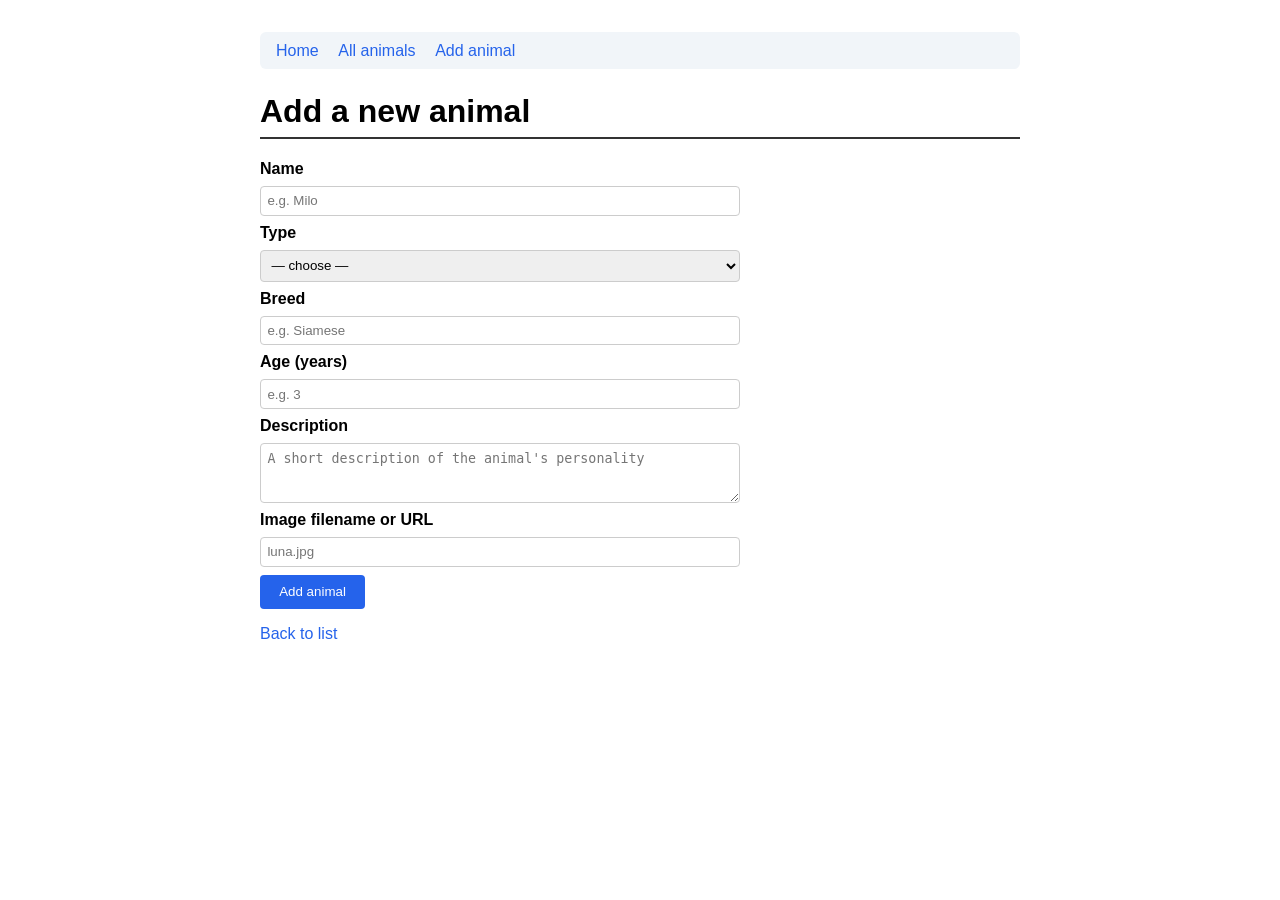
==== basic-ui-training-project-main/src/main/resources/templates/animals-new.html @ 8c134310 "Add Thymeleaf animal pages" ====
<!DOCTYPE html>
<html lang="en" xmlns:th="http://www.thymeleaf.org">
<head>
  <meta charset="UTF-8">
  <meta name="viewport" content="width=device-width, initial-scale=1.0">
  <title>Shelter — Add Animal</title>
  <style>
    body { font-family: sans-serif; max-width: 760px; margin: 2rem auto; padding: 0 1rem; }
    nav { background: #f1f5f9; padding: 0.6rem 1rem; border-radius: 6px; margin-bottom: 1.5rem; }
    nav a { margin-right: 1rem; text-decoration: none; color: #2563eb; }
    nav a:hover { text-decoration: underline; }
    h1 { border-bottom: 2px solid #333; padding-bottom: 0.4rem; }
    form { display: grid; gap: 0.5rem; max-width: 480px; margin-top: 1rem; }
    label { font-weight: bold; }
    input, select, textarea { padding: 0.4rem; border: 1px solid #ccc; border-radius: 4px; width: 100%; box-sizing: border-box; }
    button { padding: 0.6rem 1.2rem; background: #2563eb; color: white; border: none; border-radius: 4px; cursor: pointer; width: fit-content; }
    button:hover { background: #1d4ed8; }
    .back-link { display: inline-block; margin-top: 1rem; color: #2563eb; }
  </style>
</head>
<body>
  <nav aria-label="Main navigation">
    <a th:href="@{/}">Home</a>
    <a th:href="@{/animals}">All animals</a>
    <a th:href="@{/animals/new}">Add animal</a>
  </nav>

  <main>
    <h1>Add a new animal</h1>
    <form th:action="@{/animals}" th:object="${form}" method="post">
      <label for="name">Name</label>
      <input th:field="*{name}" type="text" required placeholder="e.g. Milo">

      <label for="type">Type</label>
      <select th:field="*{type}" required>
        <option value="">— choose —</option>
        <option value="CAT">Cat</option>
        <option value="DOG">Dog</option>
        <option value="OTHER">Other</option>
      </select>

      <label for="breed">Breed</label>
      <input th:field="*{breed}" type="text" placeholder="e.g. Siamese">

      <label for="age">Age (years)</label>
      <input th:field="*{age}" type="number" min="0" placeholder="e.g. 3">

      <label for="description">Description</label>
      <textarea th:field="*{description}" rows="3"
                placeholder="A short description of the animal's personality"></textarea>

      <label for="imageUrl">Image filename or URL</label>
      <input th:field="*{imageUrl}" type="text" placeholder="luna.jpg">

      <button type="submit">Add animal</button>
    </form>

    <a th:href="@{/animals}" class="back-link">Back to list</a>
  </main>
</body>
</html>
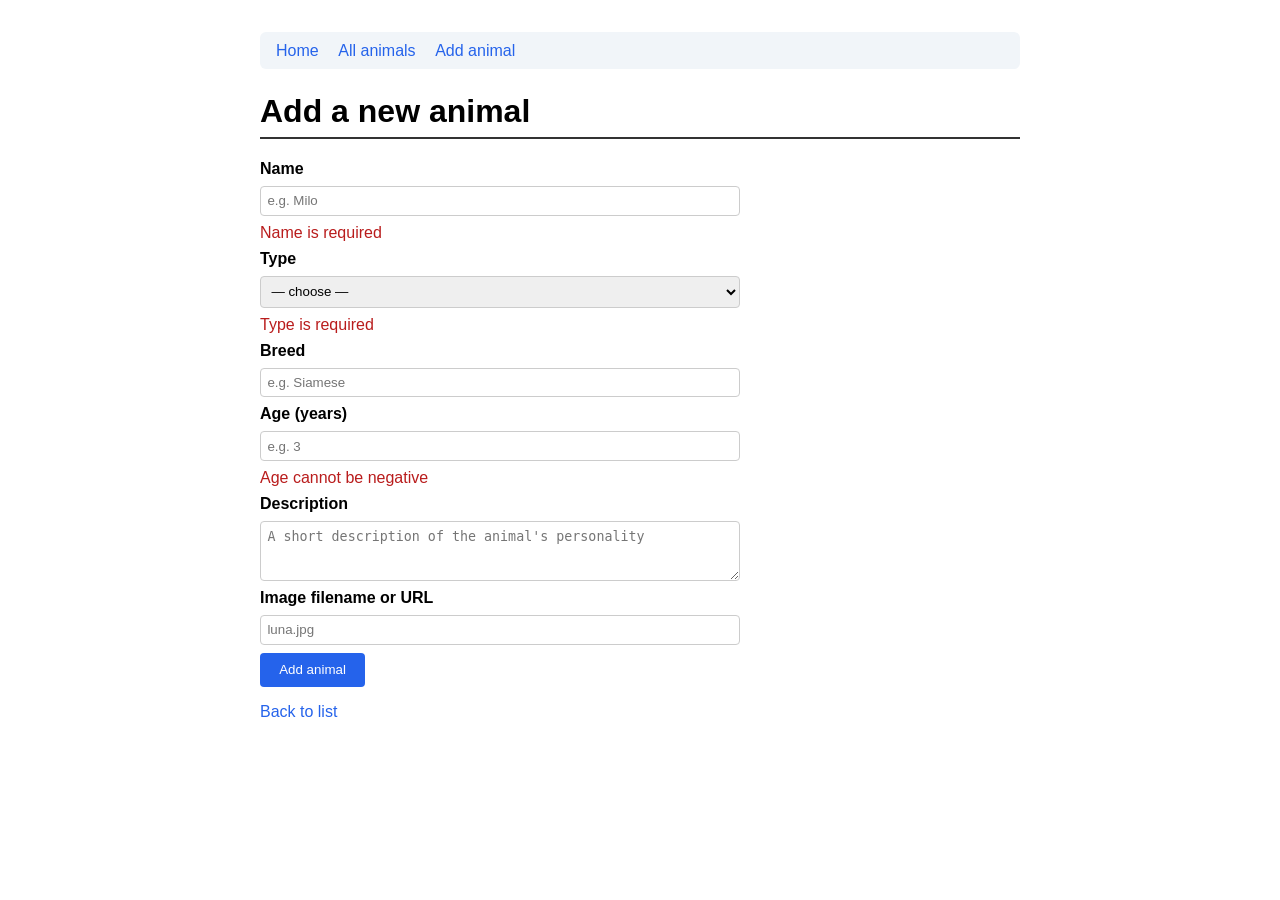
==== commit 6fd006b0: "Show accessible animal form validation errors" ====
--- a/basic-ui-training-project-main/src/main/resources/templates/animals-new.html
+++ b/basic-ui-training-project-main/src/main/resources/templates/animals-new.html
@@ -13,6 +13,8 @@
     form { display: grid; gap: 0.5rem; max-width: 480px; margin-top: 1rem; }
     label { font-weight: bold; }
     input, select, textarea { padding: 0.4rem; border: 1px solid #ccc; border-radius: 4px; width: 100%; box-sizing: border-box; }
+    .field-error { color: #b91c1c; margin: 0; }
+    input[aria-invalid="true"], select[aria-invalid="true"] { border-color: #b91c1c; }
     button { padding: 0.6rem 1.2rem; background: #2563eb; color: white; border: none; border-radius: 4px; cursor: pointer; width: fit-content; }
     button:hover { background: #1d4ed8; }
     .back-link { display: inline-block; margin-top: 1rem; color: #2563eb; }
@@ -27,23 +29,32 @@
 
   <main>
     <h1>Add a new animal</h1>
-    <form th:action="@{/animals}" th:object="${form}" method="post">
+    <form th:action="@{/animals}" th:object="${form}" method="post" novalidate>
       <label for="name">Name</label>
-      <input th:field="*{name}" type="text" required placeholder="e.g. Milo">
+      <input th:field="*{name}" type="text" required placeholder="e.g. Milo"
+             th:attr="aria-invalid=${#fields.hasErrors('name')}, aria-describedby=${#fields.hasErrors('name')} ? 'name-error' : null">
+      <span id="name-error" class="field-error" role="alert"
+            th:if="${#fields.hasErrors('name')}" th:errors="*{name}">Name is required</span>
 
       <label for="type">Type</label>
-      <select th:field="*{type}" required>
+      <select th:field="*{type}" required
+              th:attr="aria-invalid=${#fields.hasErrors('type')}, aria-describedby=${#fields.hasErrors('type')} ? 'type-error' : null">
         <option value="">— choose —</option>
         <option value="CAT">Cat</option>
         <option value="DOG">Dog</option>
         <option value="OTHER">Other</option>
       </select>
+      <span id="type-error" class="field-error" role="alert"
+            th:if="${#fields.hasErrors('type')}" th:errors="*{type}">Type is required</span>
 
       <label for="breed">Breed</label>
       <input th:field="*{breed}" type="text" placeholder="e.g. Siamese">
 
       <label for="age">Age (years)</label>
-      <input th:field="*{age}" type="number" min="0" placeholder="e.g. 3">
+      <input th:field="*{age}" type="number" min="0" placeholder="e.g. 3"
+             th:attr="aria-invalid=${#fields.hasErrors('age')}, aria-describedby=${#fields.hasErrors('age')} ? 'age-error' : null">
+      <span id="age-error" class="field-error" role="alert"
+            th:if="${#fields.hasErrors('age')}" th:errors="*{age}">Age cannot be negative</span>
 
       <label for="description">Description</label>
       <textarea th:field="*{description}" rows="3"
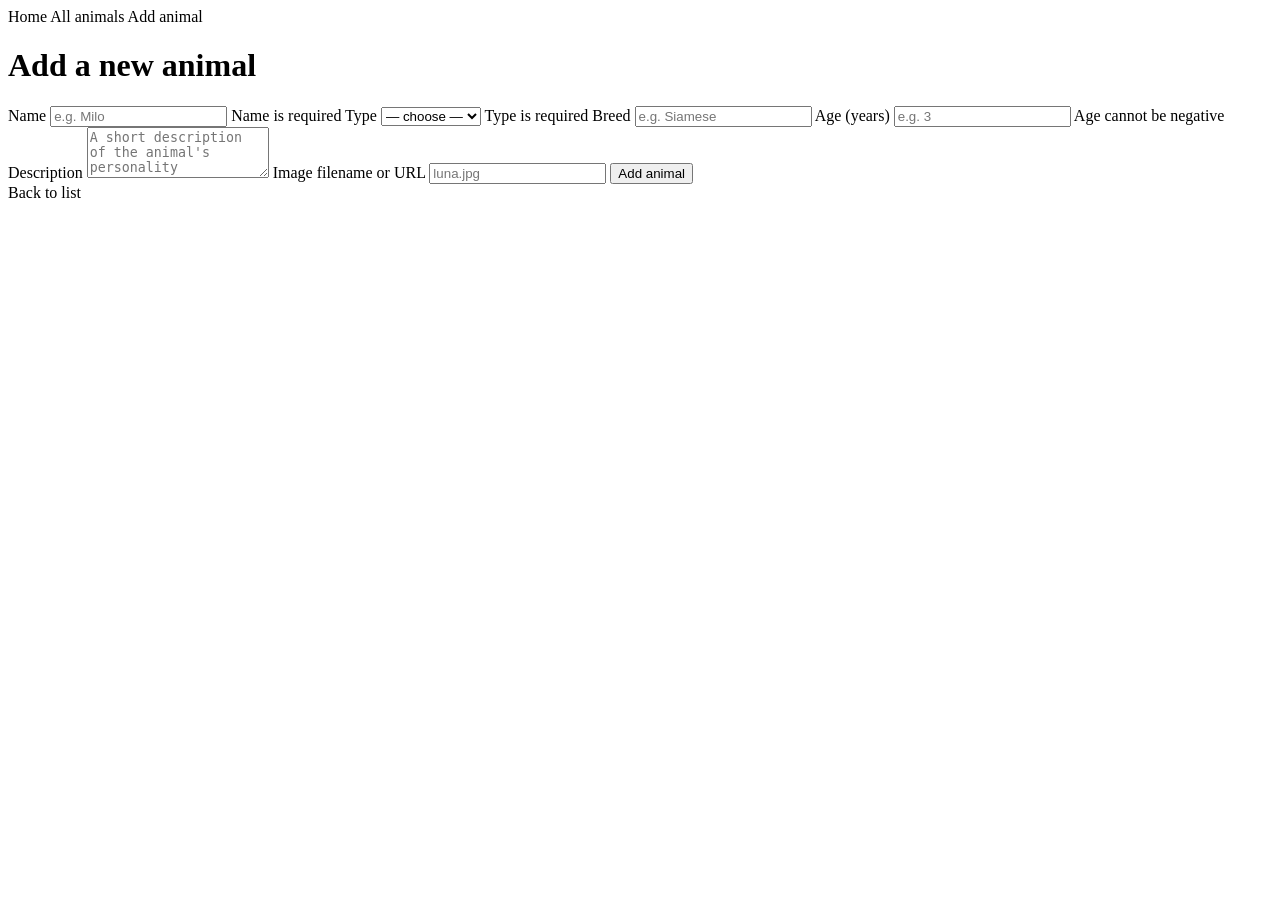
==== commit efaed9fb: "Centralize UI styles and link Swagger UI" ====
--- a/basic-ui-training-project-main/src/main/resources/templates/animals-new.html
+++ b/basic-ui-training-project-main/src/main/resources/templates/animals-new.html
@@ -4,21 +4,7 @@
   <meta charset="UTF-8">
   <meta name="viewport" content="width=device-width, initial-scale=1.0">
   <title>Shelter — Add Animal</title>
-  <style>
-    body { font-family: sans-serif; max-width: 760px; margin: 2rem auto; padding: 0 1rem; }
-    nav { background: #f1f5f9; padding: 0.6rem 1rem; border-radius: 6px; margin-bottom: 1.5rem; }
-    nav a { margin-right: 1rem; text-decoration: none; color: #2563eb; }
-    nav a:hover { text-decoration: underline; }
-    h1 { border-bottom: 2px solid #333; padding-bottom: 0.4rem; }
-    form { display: grid; gap: 0.5rem; max-width: 480px; margin-top: 1rem; }
-    label { font-weight: bold; }
-    input, select, textarea { padding: 0.4rem; border: 1px solid #ccc; border-radius: 4px; width: 100%; box-sizing: border-box; }
-    .field-error { color: #b91c1c; margin: 0; }
-    input[aria-invalid="true"], select[aria-invalid="true"] { border-color: #b91c1c; }
-    button { padding: 0.6rem 1.2rem; background: #2563eb; color: white; border: none; border-radius: 4px; cursor: pointer; width: fit-content; }
-    button:hover { background: #1d4ed8; }
-    .back-link { display: inline-block; margin-top: 1rem; color: #2563eb; }
-  </style>
+  <link rel="stylesheet" th:href="@{/css/site.css}">
 </head>
 <body>
   <nav aria-label="Main navigation">
